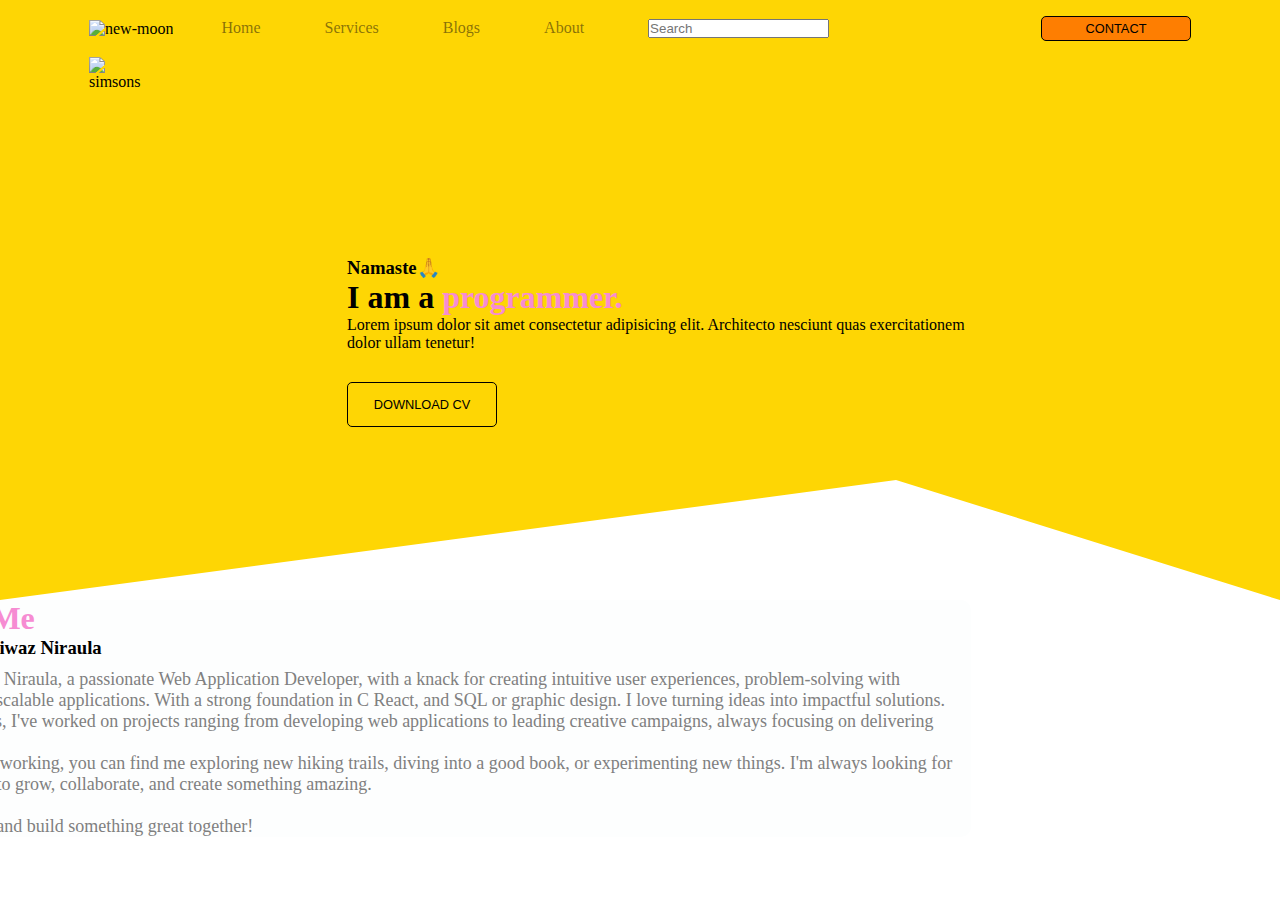
==== Portfolio/index.html @ 30fb2a33 "Day 1 learning html and css !" ====
<!DOCTYPE html>
<html lang="en">
<head>
    <meta charset="UTF-8">
    <meta name="viewport" content="width=device-width, initial-scale=1.0">
    <title>Document</title>
    <link rel="stylesheet" href="style.css">
</head>
<body>
    <header>
        <div class="container">
            <nav class="flex center justify-btwn">
                <div class="left flex center justify-btwn">
                    <div class="logo ">
                        <img width="64" height="64" src="https://img.icons8.com/wired/64/new-moon.png" alt="new-moon"/>
                    </div>
                    <div class="flex" >
                        <a href="#">Home</a>
                        <a href="#">Services</a>
                        <a href="#">Blogs</a>
                        <a href="#">About</a>
                        <search class="srch">
                            <form >
                              <input name="fsrch" id="fsrch" placeholder="Search ">
                            </form>
                          </search>
                    </div>
                </div>
                <div class="right " >
                    <button class="btn">Contact</button>
                </div>
            </nav>
            <div class="hero flex">
                <div class="left">
                <img src="https://i.pinimg.com/736x/12/3d/e6/123de6cba6e853578c176ba55d56a948.jpg" alt="simsons">
              </div>
              <div class="right">
                <h3>Namaste🙏</h3>
                <h1>I am a <span>programmer.</span></h1>
                <p>Lorem ipsum dolor sit amet consectetur adipisicing elit. Architecto nesciunt quas exercitationem dolor ullam tenetur!</p>
                <button class="btn-sec">Download cv</button>
              </div>
              
            </div>
        </div>
    </header>
    <section class="about ">
        <div class="container flex center">
                <div class="image" >
                    <img src="https://i.pinimg.com/736x/98/f2/47/98f2470e74e2520554e8d43845614fa2.jpg" alt="hero">
                </div>
                <div class="content">
                    <!-- <div class="image" >
                        <img src="https://i.pinimg.com/736x/98/f2/47/98f2470e74e2520554e8d43845614fa2.jpg" alt="hero">
                    </div> -->
                        <h1>About <span>Me</span></h1>
                    <h3>Hello I am Riwaz Niraula</h3>
                    <p>Hi! I'm Riwaz Niraula, a passionate Web Application Developer, with a knack for creating intuitive user experiences, problem-solving with data,building scalable applications. With a strong foundation in C React, and SQL or graphic design. I love turning ideas into impactful solutions.

                    </br>
                    
                        Over the years, I've worked on projects ranging from developing web applications to leading creative campaigns, always focusing on delivering excellence.
                        </br>
                        When I'm not working, you can find me exploring new hiking trails, diving into a good book, or experimenting new things. I'm always looking for opportunities to grow, collaborate, and create something amazing.
                    </br>
                </br>
                        Let's connect and build something great together!</p>
                </div>
        </div>
    </section>
</body>
</html>
---- Portfolio/style.css ----
@import url(utilities.css);
*{
    margin: 0;
    padding: 0;
}
header{
    background-color: #fed604;
    height: 600px;
    clip-path: polygon(0 0, 100% 0, 100% 100%,70% 80%,0 100%);
}
.container{
    max-width: 1102px;
    margin: 0 auto;
    padding: 0 20px;
}
header nav a{
    color:rgba(16, 11, 11, 0.504);
    text-decoration: none; 
    margin-right: 4rem ;
}
header nav{
    padding: 1rem 0;
}
header nav .logo{
    margin-right: 3rem;
}
header nav a:hover{
    color: #0a0a0a;
    transition-duration: 0.4s;
}
.btn:hover{
    background-color: #f69f47;
    color: aliceblue;
    border:#fb9128
}

header .hero img{
    height: 500px;
    margin: 0 auto;
    justify-content: center;
}
header .hero .right{
    margin:200px;
}

span{
    color:#f68cd2
}
.btn-sec{
    padding: 14px 20px;
    font-size: 0.8rem;
    width: 150px;
    text-transform: uppercase;
    border-radius: 5px;
    margin-top: 30px;
    background-color:transparent;
    border:1.5px solid black;
}
.btn-sec:hover{
   background-color: #f69f47;
   color: aliceblue;
}
section .container img{
    height: 300px;
    /* padding: 10px 0px; */
    margin-top: 6rem;
    margin-bottom: 3rem;
   
    margin-left: 450%;
}
.content{

    background-color:rgb(253, 254, 254) ;
    border-radius: 10px;
    margin-right: 20%;
    margin-left: -20%;
   
    
 
}
.content h3{
    padding-bottom: 10px;


}
.content p{
    font-size: large;
    color:gray;
}
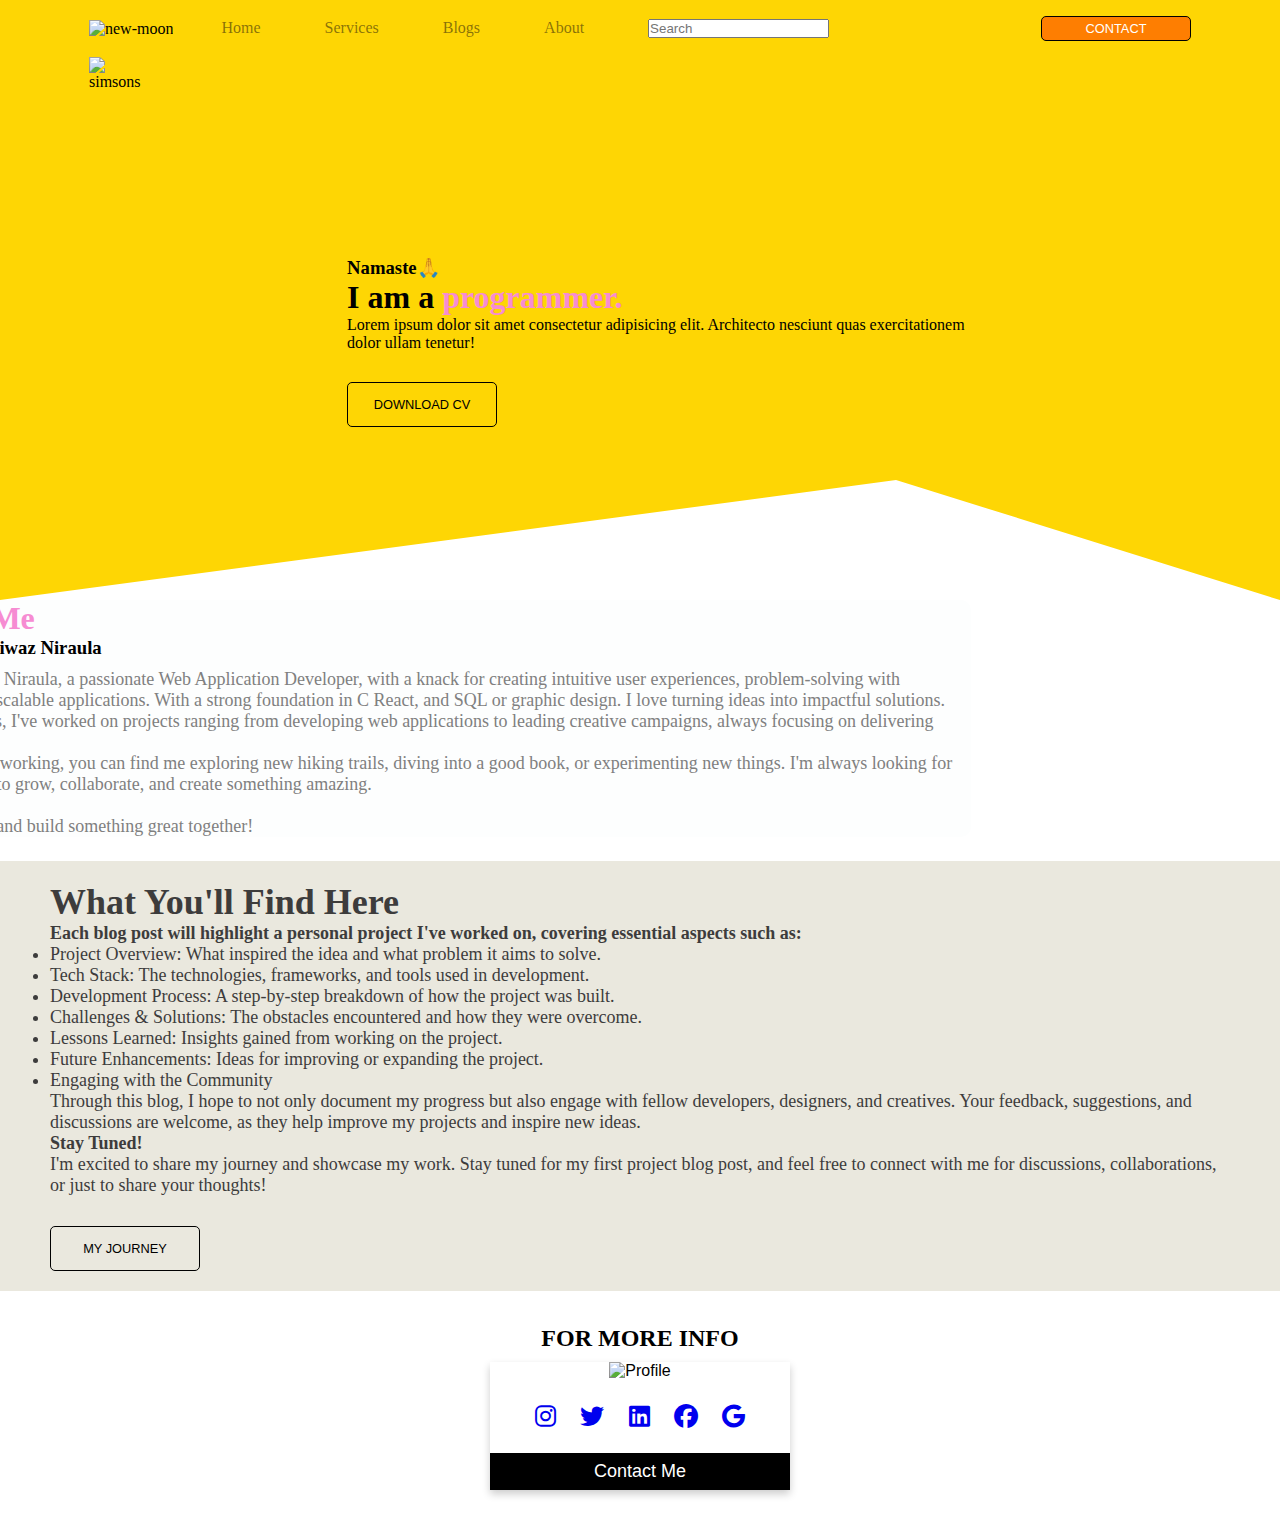
==== commit 1b31c8be: "Continue htm and css portfoliogit commit" ====
--- a/Portfolio/index.html
+++ b/Portfolio/index.html
@@ -5,6 +5,7 @@
     <meta name="viewport" content="width=device-width, initial-scale=1.0">
     <title>Document</title>
     <link rel="stylesheet" href="style.css">
+    <link rel="stylesheet" href="https://cdnjs.cloudflare.com/ajax/libs/font-awesome/6.4.2/css/all.min.css">
 </head>
 <body>
     <header>
@@ -68,5 +69,59 @@
                 </div>
         </div>
     </section>
+    <section class="blog">
+        <div class=" center flex">
+            <div class="find">
+                <h1>What You'll Find Here</h1>
+                
+                    
+                   <h4> Each blog post will highlight a personal project I've worked on, covering essential aspects such as:</h4>
+                    <li>
+                    Project Overview: What inspired the idea and what problem it aims to solve.
+                    </li>   
+                    <li>Tech Stack: The technologies, frameworks, and tools used in development.</li>
+                    
+                <li>Development Process: A step-by-step breakdown of how the project was built.</li>
+                    
+                <li>Challenges & Solutions: The obstacles encountered and how they were overcome.</li>
+                    
+                <li>Lessons Learned: Insights gained from working on the project.</li>
+                    
+                <li>Future Enhancements: Ideas for improving or expanding the project.</li>
+                    
+                   <li> Engaging with the Community</li>
+                    
+                   <p> Through this blog, I hope to not only document my progress but also engage with fellow developers, designers, and creatives. Your feedback, suggestions, and discussions are welcome, as they help improve my projects and inspire new ideas.</p>
+               
+                   <b> Stay Tuned! </b>
+                    
+                    <p>I'm excited to share my journey and showcase my work. Stay tuned for my first project blog post, and feel free to connect with me for discussions, collaborations, or just to share your thoughts!
+                    </p>
+                
+
+                <button class="btn-sec">My journey</button>
+            </div>
+
+        </div>
+        <section class="conact">
+            <div class="me">
+                <h2 style="text-align:center; text-transform:uppercase; padding: 10px;">For More info</h2>
+                <div class="card">
+                    <img src="/images/IMG_6573.JPG" alt="Profile" style="width:100%">
+                    
+                    
+                    <div style="margin: 24px 0;">
+                        <a href="#"><i class="fab fa-instagram"></i></a> 
+                        <a href="#"><i class="fab fa-twitter"></i></a>  
+                        <a href="#"><i class="fab fa-linkedin"></i></a>  
+                        <a href="#"><i class="fab fa-facebook"></i></a> 
+                        <a href="#" target=""><i class="fab fa-google"></i></a>
+                    </div>
+                    
+                    <p><button>Contact Me</button></p>
+                  </div>
+            </div>
+        </section>
+    </section>
 </body>
 </html>--- a/Portfolio/style.css
+++ b/Portfolio/style.css
@@ -55,6 +55,7 @@
     margin-top: 30px;
     background-color:transparent;
     border:1.5px solid black;
+    color: #000;
 }
 .btn-sec:hover{
    background-color: #f69f47;
@@ -87,6 +88,49 @@
     font-size: large;
     color:gray;
 }
+.blog .find{
+    background-color:#eae8de ;
+    max-width: 100%;
+    font-weight: 5rem;
+    margin: 24px 0;
+    padding: 20px 50px;
+    font-size: large;
+    color:rgb(61, 60, 60);
+    
+
+}
+.card {
+    box-shadow: 0 4px 8px 0 rgba(0, 0, 0, 0.2);
+    max-width: 300px;
+    margin: auto;
+    text-align: center;
+    font-family: arial;
+  }
+  button {
+    border: none;
+    outline: 0;
+    display: inline-block;
+    padding: 8px;
+    color: white;
+    background-color: #000;
+    text-align: center;
+    cursor: pointer;
+    width: 100%;
+    font-size: 18px;
+  }
+  .email a{
+    text-decoration:none;
+    color: #fb9128;
+    justify-items:center ;
+
+  }
+  i {
+    font-size: 24px;
+    margin: 0 10px;
+}
+.me{
+    padding-bottom: 50px;
+}
 
 
 
